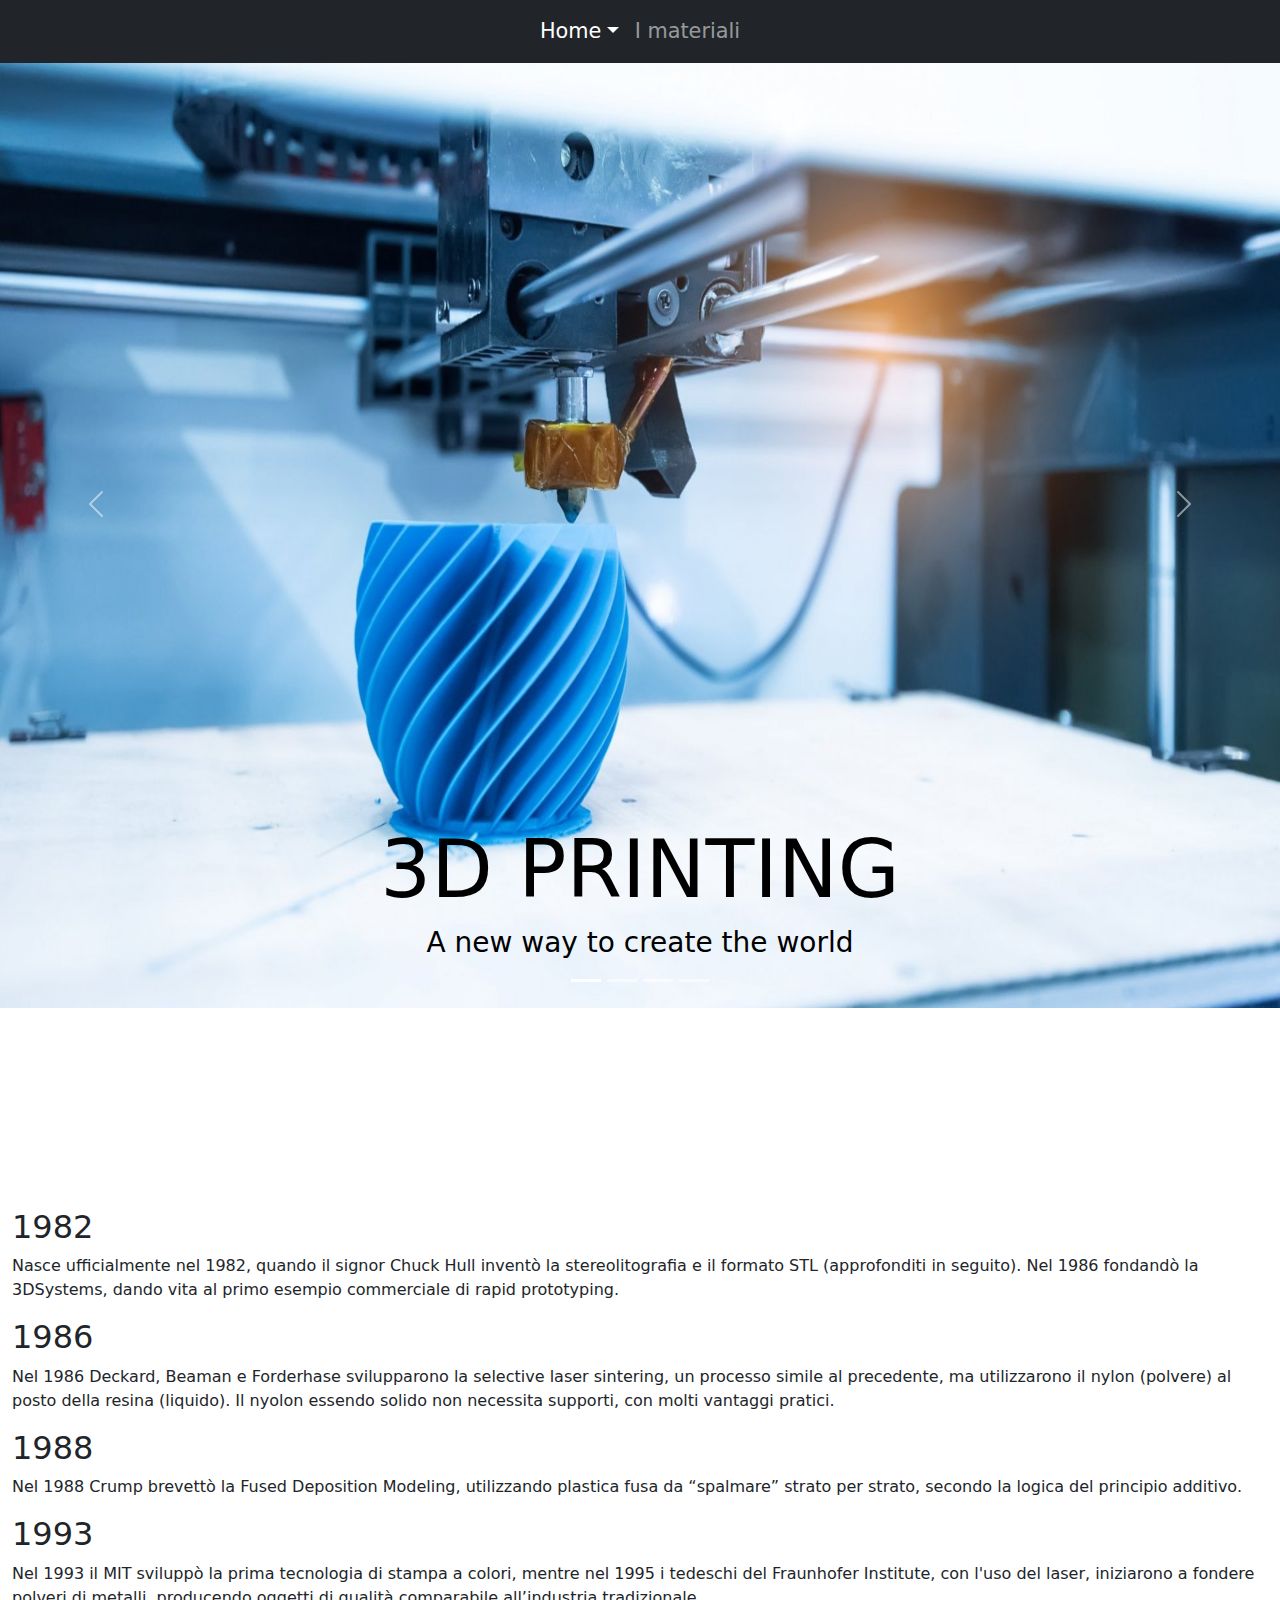
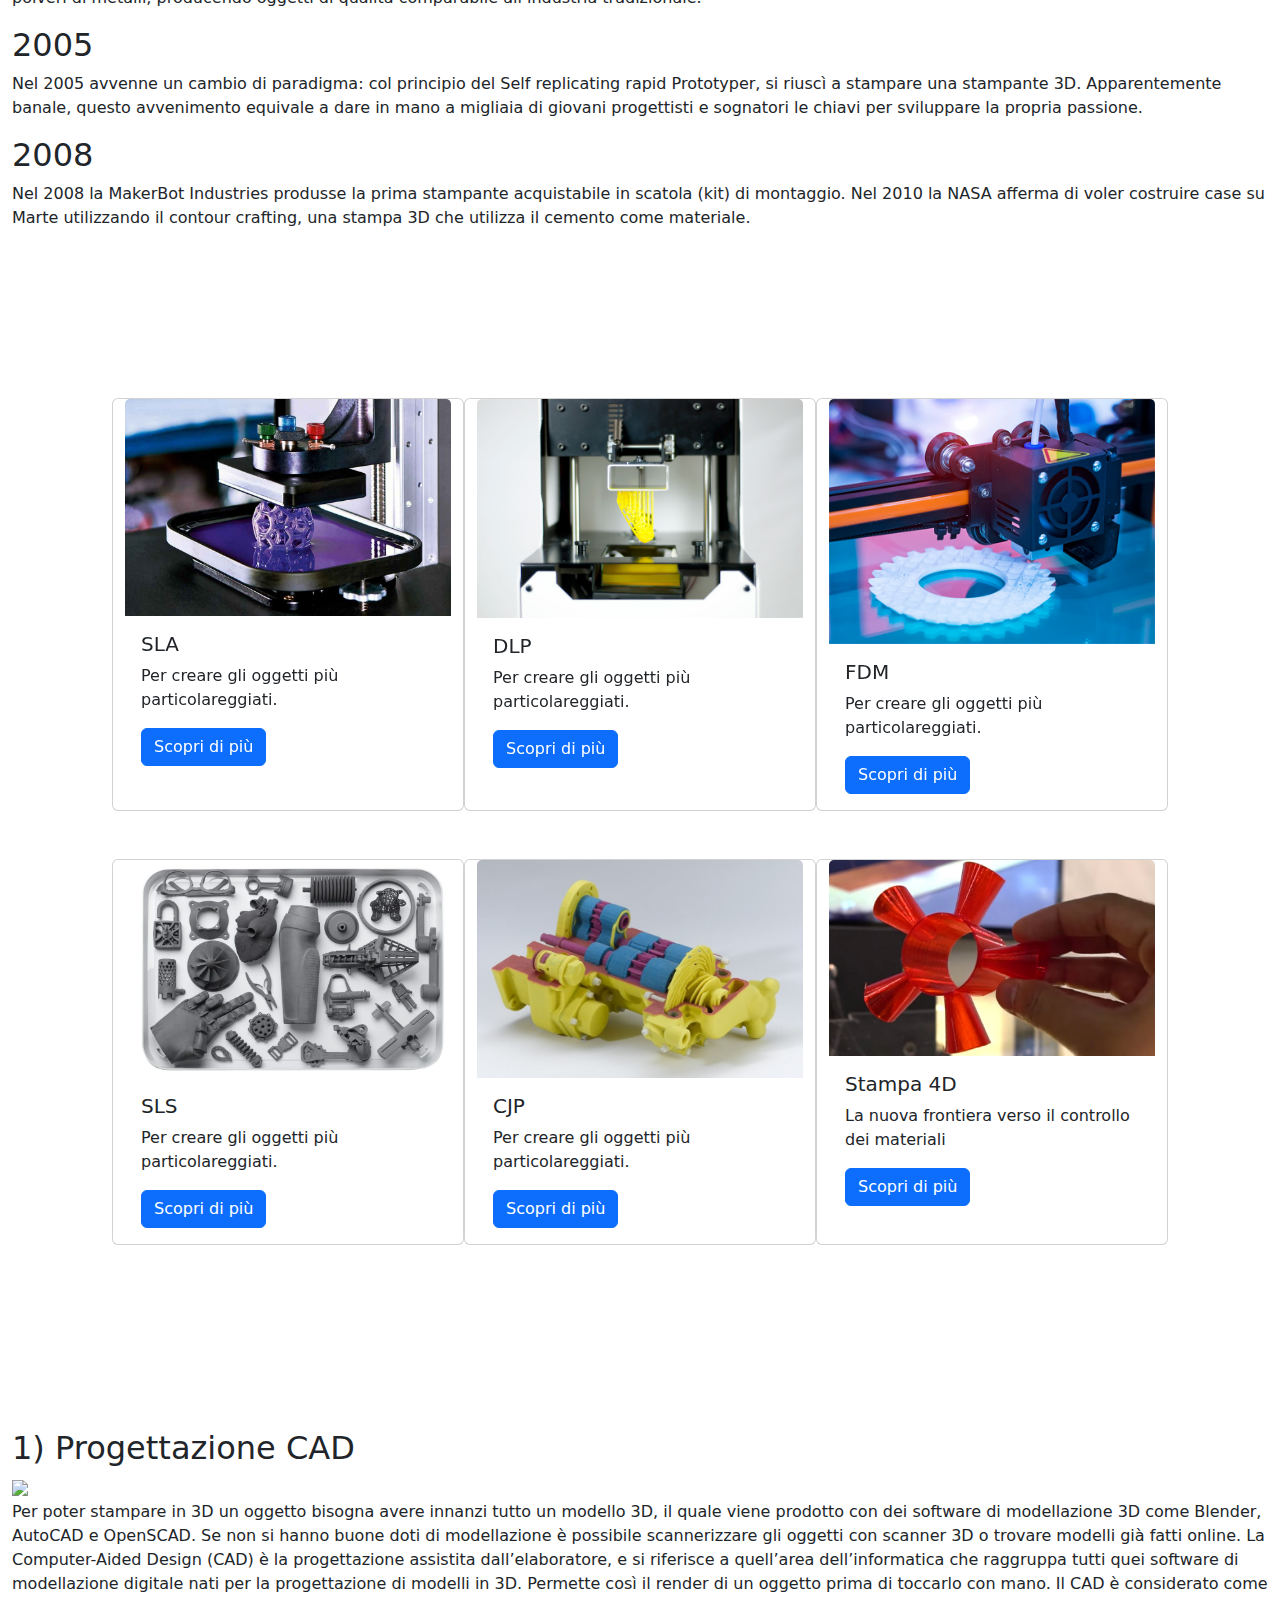
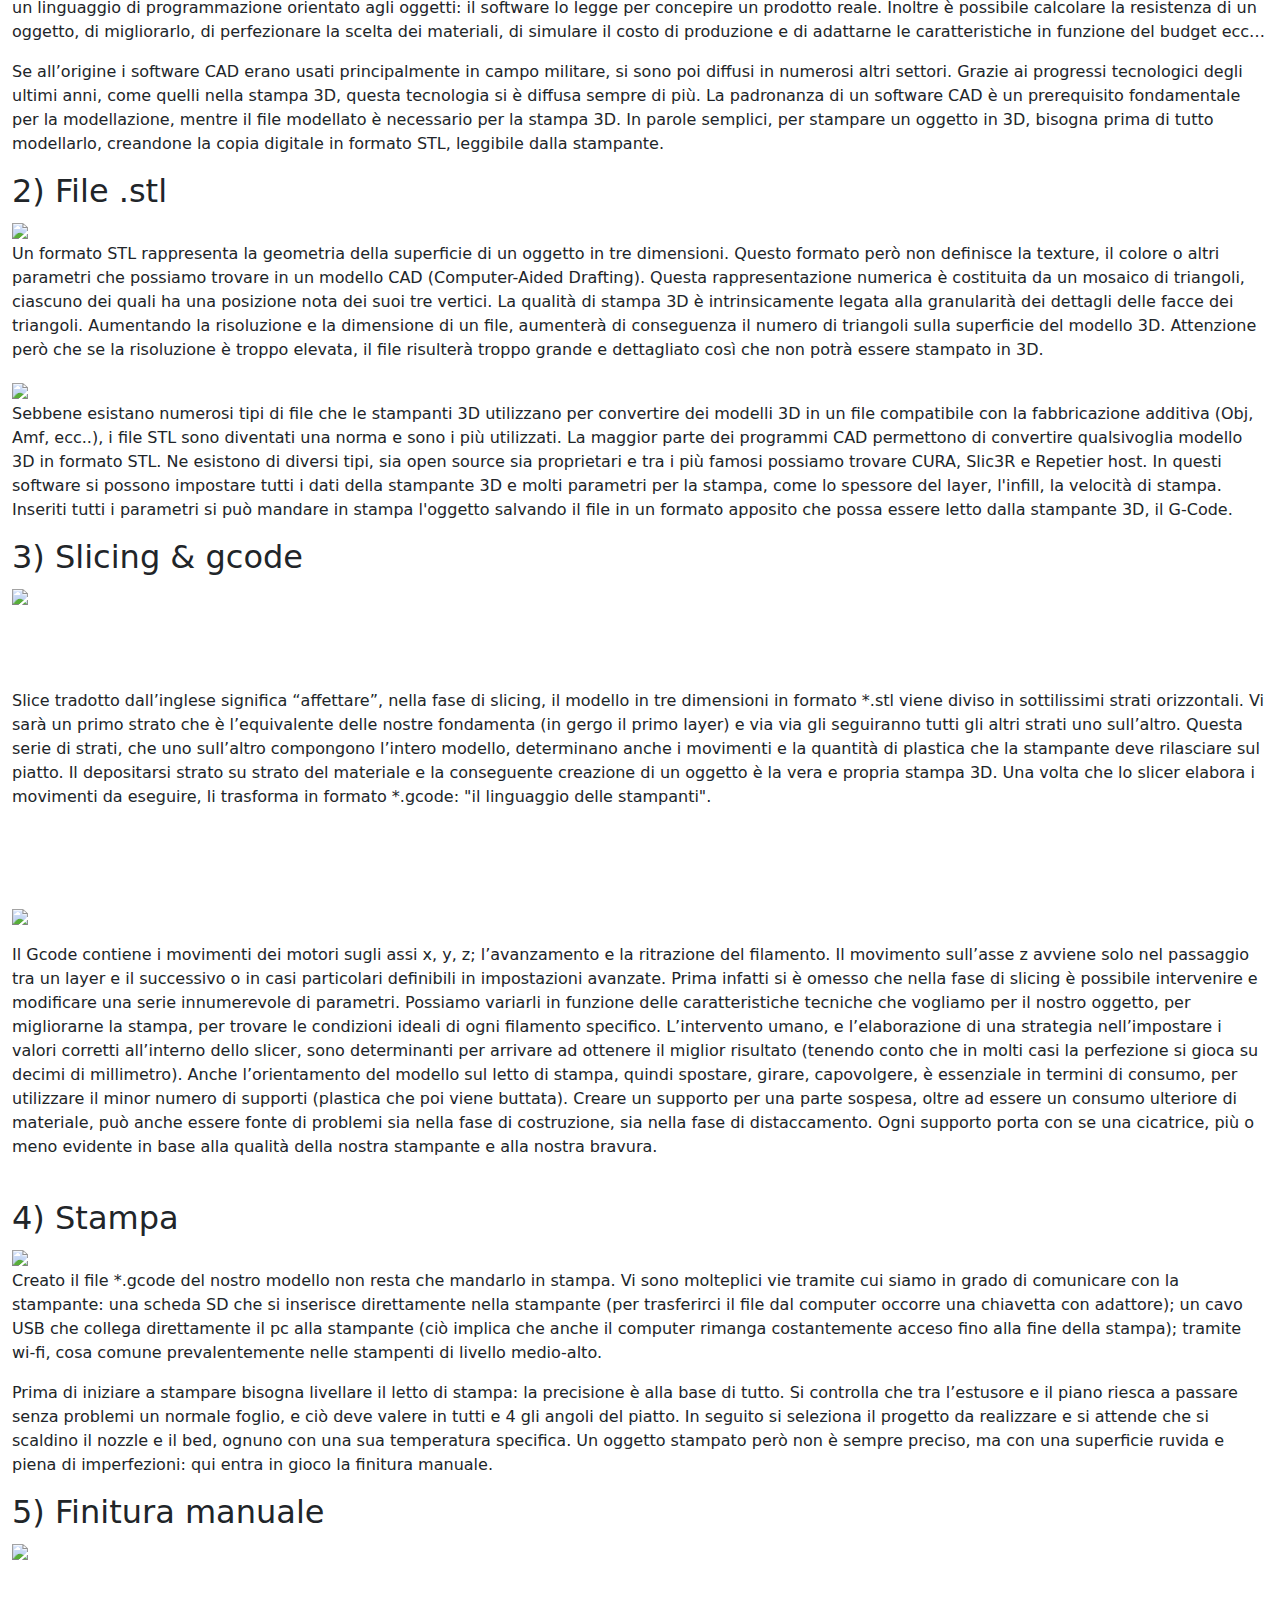
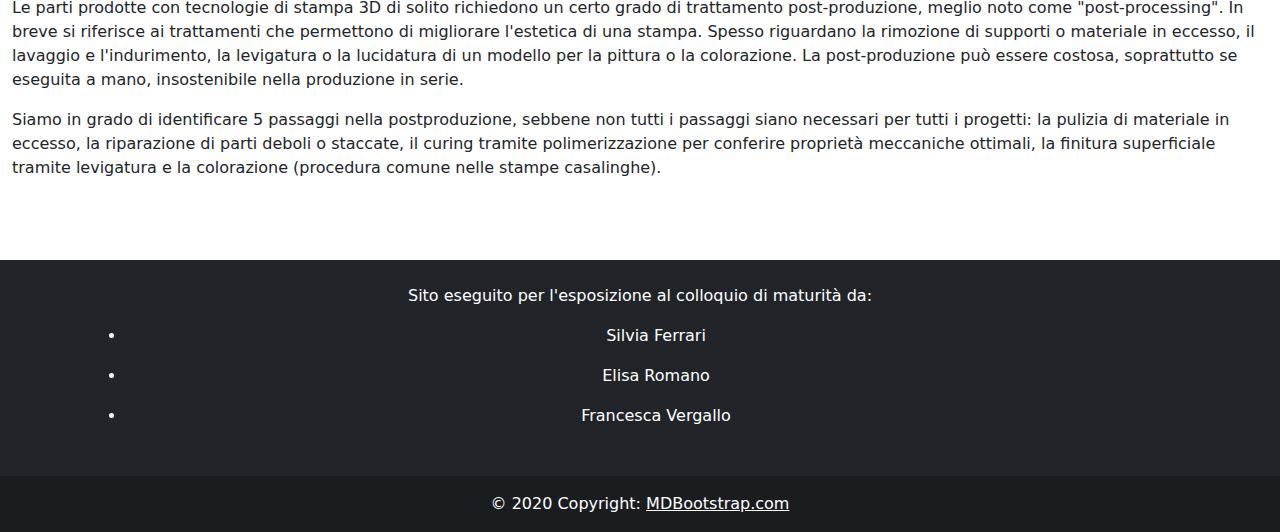
==== index.html @ cfc5f8f6 "update index.html" ====
<!DOCTYPE html>
<html>
<head>
  <title>3D printing</title>
  <meta charset="utf-8">
  <meta name="viewport" content="width=device-width, initial-scale=1">
  <link rel="stylesheet" href="style.css">
  <link href="https://cdn.jsdelivr.net/npm/bootstrap@5.1.3/dist/css/bootstrap.min.css" rel="stylesheet">
  <script src="https://cdn.jsdelivr.net/npm/bootstrap@5.1.3/dist/js/bootstrap.bundle.min.js"></script>
	<script src="https://cdn.jsdelivr.net/npm/jquery@3.6.0/dist/jquery.slim.min.js"></script>
  <!--<script src="https://cdn.jsdelivr.net/npm/popper.js@1.16.1/dist/umd/popper.min.js"></script> -->
  <script src="https://cdn.jsdelivr.net/npm/bootstrap@4.6.1/dist/js/bootstrap.bundle.min.js"></script>
	<script type="text/javascript" src="myscript.js"></script>
  <!-- AOS library -->
  <link href="https://unpkg.com/aos@2.3.1/dist/aos.css" rel="stylesheet">
</head>
<body>
<nav class="navbar navbar-expand-sm bg-dark navbar-dark fixed-top">
  <div class="container-fluid justify-content-center" style="font-size:1.3rem;">
    <ul class="navbar-nav">
      <!--<li class="nav-item">
        <a class="nav-link active" href="#0">Home</a>
      </li>
      <li class="nav-item">
        <a class="nav-link" href="#1">Story</a>
      </li>
      <li class="nav-item">
        <a class="nav-link" href="#2">Techonoligies</a>
      </li>
      <li class="nav-item">
        <a class="nav-link" href="#3">FDM process</a>
      </li>-->

			<!-- Dropdown -->
	    <li class="nav-item dropdown">
	      <a class="nav-link active dropdown-toggle" href="#0" id="navbardrop" data-toggle="dropdown">Home</a>
	      <div class="dropdown-menu">
					<a class="dropdown-item" href="#0">Top page</a>
	        <a class="dropdown-item" href="#1">La storia</a>
	        <a class="dropdown-item" href="#2">Le tecnologie</a>
	        <a class="dropdown-item" href="#3">Come si stampa?</a>
	      </div>
	    </li>
			<li class="nav-item">
        <a class="nav-link" href="materials.html">I materiali</a>
      </li>
    </ul>
  </div>
</nav>

<!-- Carousel -->
<a name="0"></a>
<div id="demo" class="carousel slide" data-bs-ride="carousel">

  <!-- Indicators -->
  <div class="carousel-indicators">
    <button type="button" data-bs-target="#demo" data-bs-slide-to="0" class="active"></button>
    <button type="button" data-bs-target="#demo" data-bs-slide-to="1"></button>
    <button type="button" data-bs-target="#demo" data-bs-slide-to="2"></button>
    <button type="button" data-bs-target="#demo" data-bs-slide-to="3"></button>
  </div>
  
  <!-- Slides -->
  <div class="carousel-inner" style="height: 63rem">
    <div class="carousel-item active">
      <img src="img/wallpaper.jpg" alt="3D printer" class="d-block img-fluid" style="width:100%; height:63rem">
      <div class="carousel-caption">
        <h1 class=text-uppercase style="font-size: 5rem; color:black">3D printing</h1>
        <h3 style="color:black">A new way to create the world</h3>
      </div>
    </div>
    <div class="carousel-item">
      <img src="img/sla-wallpaper.jpg" alt="SLA printer" class="d-block img-fluid" style="width:100%; height:63rem">
      <div class="carousel-caption">
        <h1 class=text-uppercase style="font-size: 5rem">New technologies</h1>
        <h3>For any shape, for any material</h3>
      </div>
    </div>
    <div class="carousel-item">
      <img src="img/3d-house-wallaper.jpg" alt="3d printed house" class="d-block img-fluid" style="width:100%; height:63rem">
      <div class="carousel-caption">
        <h1 class=text-uppercase style="font-size: 5rem">Buildings</h1>
        <h3>The new horizon of architecture</h3>
      </div>
    </div>
    <div class="carousel-item">
      <img src="img/3d-heart.jpg" alt="3d printed heart" class="d-block img-fluid" style="width:100%; height:63rem">
      <div class="carousel-caption">
        <h1 class=text-uppercase style="font-size: 5rem">Surgery</h1>
        <h3>Recreating the human body</h3>
      </div>
    </div>
  </div>
  
  <!-- Left and right controls -->
  <button class="carousel-control-prev" type="button" data-bs-target="#demo" data-bs-slide="prev">
    <span class="carousel-control-prev-icon"></span>
  </button>
  <button class="carousel-control-next" type="button" data-bs-target="#demo" data-bs-slide="next">
    <span class="carousel-control-next-icon"></span>
  </button>
  </div>

  <div class="container-fluid">

<!-- Timeline -->
<a name="1"></a>
  <div style="padding-top: 3rem; padding-bottom: 3rem; padding-left: 28rem; padding-right: 28rem;">
    <div data-aos="fade-up" data-aos-anchor-placement="center-bottom">
      <h1 class="h1style">Uno sguardo alla storia</h1>
    </div>
  </div>
  <div class="timeline time-body">
    <div class="time-container left">
      <div class="time-content">
        <h2>1982</h2>
        <p>Nasce ufficialmente nel 1982, quando il signor Chuck Hull inventò la stereolitografia e il formato STL (approfonditi in seguito). Nel 1986 fondandò la 3DSystems, dando vita al primo esempio commerciale di rapid prototyping.</p>
      </div>
    </div>
    <div class="time-container right">
      <div class="time-content">
        <h2>1986</h2>
        <p>Nel 1986 Deckard, Beaman e Forderhase svilupparono la selective laser sintering, un processo simile al precedente, ma utilizzarono il nylon (polvere) al posto della resina (liquido). Il nyolon essendo solido non necessita supporti, con molti vantaggi pratici.</p>
      </div>
    </div>
    <div class="time-container left">
      <div class="time-content">
        <h2>1988</h2>
        <p>Nel 1988 Crump brevettò la Fused Deposition Modeling, utilizzando plastica fusa da “spalmare” strato per strato, secondo la logica del principio additivo.</p>
      </div>
    </div>
    <div class="time-container right">
      <div class="time-content">
        <h2>1993</h2>
        <p>Nel 1993 il MIT sviluppò la prima tecnologia di stampa a colori, mentre nel 1995 i tedeschi del Fraunhofer Institute, con l'uso del laser, iniziarono a fondere polveri di metalli, producendo oggetti di qualità comparabile all’industria tradizionale.</p>
      </div>
    </div>
    <div class="time-container left">
      <div class="time-content">
        <h2>2005</h2>
        <p>Nel 2005 avvenne un cambio di paradigma: col principio del Self replicating rapid Prototyper, si riuscì a stampare una stampante 3D. Apparentemente banale, questo avvenimento equivale a dare in mano a migliaia di giovani progettisti e sognatori le chiavi per sviluppare la propria passione.</p>
      </div>
    </div>
    <div class="time-container right">
      <div class="time-content">
        <h2>2008</h2>
        <p>Nel 2008 la MakerBot Industries produsse la prima stampante acquistabile in scatola (kit) di montaggio. Nel 2010 la NASA afferma di voler costruire case su Marte utilizzando il contour crafting, una stampa 3D che utilizza il cemento come materiale.</p>
      </div>
    </div>
  </div>

<!-- Cards --> 
<a name="2"></a>  
  <div style="padding-top: 3rem; padding-bottom: 3rem; padding-left: 28rem; padding-right: 28rem;">
    <div data-aos="fade-up" data-aos-anchor-placement="center-bottom">
      <h1 class="h1style">Le tecnologie</h1>
    </div>
  </div>
		
  <div class="justify-content-center row">
  <div class="card" style="width:22rem;">
    <img src="img/SLA-3D-Printing.jpg" class="card-img-top" alt="SLA 3d printer">
    <div class="card-body">
      <h5 class="card-title">SLA</h5>
      <p class="card-text">Per creare gli oggetti più particolareggiati.</p>
      <button class="btn btn-primary myBtn_multi">Scopri di più</button>
				<!-- Modal -->
				<div class="modal modal_multi">
				  <!-- Modal content -->
				  <div class="modal-content">
				    <span class="close close_multi">&times;</span>
						<h1>Stereolitografia</h1>
				    <p>Scrivere qualcosa di decente + immagini carine</p>
				  </div>
				</div>
			
    </div>
  </div>
  <div class="card" style="width:22rem;">
    <img src="img/dlp-3D-printer.jpg" class="card-img-top" alt="SLA 3d printer">
    <div class="card-body">
      <h5 class="card-title">DLP</h5>
      <p class="card-text">Per creare gli oggetti più particolareggiati.</p>
      <button class="btn btn-primary myBtn_multi">Scopri di più</button>
				<!-- Modal -->
				<div class="modal modal_multi">
				  <!-- Modal content -->
				  <div class="modal-content">
				    <span class="close close_multi">&times;</span>
						<h1>Digital Light Processing</h1>
				    <p>Scrivere qualcosa di decente + immagini carine</p>
				  </div>
				</div>
				
    </div>
  </div>
  <div class="card" style="width:22rem;">
    <img src="img/fdm-3d-printing.jpg" class="card-img-top" alt="SLA 3d printer">
    <div class="card-body">
      <h5 class="card-title">FDM</h5>
      <p class="card-text">Per creare gli oggetti più particolareggiati.</p>
      <button class="btn btn-primary myBtn_multi">Scopri di più</button>
				<!-- Modal -->
				<div class="modal modal_multi">
				  <!-- Modal content -->
				  <div class="modal-content">
				    <span class="close close_multi">&times;</span>
						<h1>Fused deposition modeling</h1>
				    <p>Scrivere qualcosa di decente + immagini carine</p>
				  </div>
				</div>
				
    </div>
  </div>
  </div>

  <div class="justify-content-center row" style="padding-top:3rem;">
    <div class="card" style="width:22rem;">
      <img src="img/SLS-prints-from-Sinterit.jpg" class="card-img-top" alt="SLS 3d printer">
      <div class="card-body">
        <h5 class="card-title">SLS</h5>
        <p class="card-text">Per creare gli oggetti più particolareggiati.</p>
        <button class="btn btn-primary myBtn_multi">Scopri di più</button>
				<!-- Modal -->
				<div class="modal modal_multi">
				  <!-- Modal content -->
				  <div class="modal-content">
				    <span class="close close_multi">&times;</span>
						<h1>Selective Laser Sintering</h1>
				    <p>Scrivere qualcosa di decente + immagini carine</p>
				  </div>
				</div>
				
      </div>
    </div>
    <div class="card" style="width:22rem;">
      <img src="img/3Dprinter_cjp.jpg" class="card-img-top" alt="cjp 3d printer">
      <div class="card-body">
        <h5 class="card-title">CJP</h5>
        <p class="card-text">Per creare gli oggetti più particolareggiati.</p>
        <button class="btn btn-primary myBtn_multi">Scopri di più</button>
				<!-- Modal -->
				<div class="modal modal_multi">
				  <!-- Modal content -->
				  <div class="modal-content">
				    <span class="close close_multi">&times;</span>
						<h1>ColorJet Printing</h1>
				    <p>Scrivere qualcosa di decente + immagini carine</p>
				  </div>
				</div>
				
      </div>
    </div>
    <div class="card" style="width:22rem;">
      <img src="img/5d-printing.jpg" class="card-img-top" alt="5D printer">
      <div class="card-body">
        <h5 class="card-title">Stampa 4D</h5>
        <p class="card-text">La nuova frontiera verso il controllo dei materiali</p>
        <!-- Open Modal -->
				<button class="btn btn-primary myBtn_multi">Scopri di più</button>
				<!-- Modal -->
				<div class="modal modal_multi">
				  <!-- Modal content -->
				  <div class="modal-content">
				    <span class="close close_multi">&times;</span>
						<h1>Stampa 4D</h1>
				    <p>Scrivere qualcosa di decente + immagini carine</p>
				  </div>
				</div>
				
      </div>
    </div>
  </div>

<!-- FDM process --> 
<a name="3"></a>  
  <div style="padding-top: 3rem; padding-bottom: 2rem; padding-left: 28rem; padding-right: 28rem;">
    <div data-aos="fade-up" data-aos-anchor-placement="center-bottom">
      <h1 class="h1style">Come si stampa in 3D?</h1>
    </div>
  </div>

<div class="container_list">
	<h2>1) Progettazione CAD</h2>
  <img class="image_list" src="img/cad.png" style="width: 40rem;"/>
  <div class="text_list">
    <p>Per poter stampare in 3D un oggetto bisogna avere innanzi tutto un modello 3D, il quale viene prodotto con dei software di modellazione 3D come Blender, AutoCAD e OpenSCAD. Se non si hanno buone doti di modellazione è possibile scannerizzare gli oggetti con scanner 3D o trovare modelli già fatti online. La Computer-Aided Design (CAD) è la progettazione assistita dall’elaboratore, e si riferisce a quell’area dell’informatica che raggruppa tutti quei software di modellazione digitale nati per la progettazione di modelli in 3D. Permette così il render di un oggetto prima di toccarlo con mano. Il CAD è considerato come un linguaggio di programmazione orientato agli oggetti: il software lo legge per concepire un prodotto reale. Inoltre è possibile calcolare la resistenza di un oggetto, di migliorarlo, di perfezionare la scelta dei materiali, di simulare il costo di produzione e di adattarne le caratteristiche in funzione del budget ecc…</p>
    <p>Se all’origine i software CAD erano usati principalmente in campo militare,  si sono poi diffusi in numerosi altri settori. Grazie ai progressi tecnologici degli ultimi anni, come quelli nella stampa 3D, questa tecnologia si è diffusa sempre di più. La padronanza di un software CAD è un prerequisito fondamentale per la modellazione, mentre il file modellato è necessario per la stampa 3D. In parole semplici, per stampare un oggetto in 3D, bisogna prima di tutto modellarlo, creandone la copia digitale in formato STL, leggibile dalla stampante.</p>
  </div>
</div>
	
<div class="container_list">
	<h2>2) File .stl</h2>
  <img class="image_list" src="img/stl-rabbit.jpg" style="width: 20rem;"/>
  <div class="text_list">
    <p>Un formato STL rappresenta la geometria della superficie di un oggetto in tre dimensioni. Questo formato però non definisce la texture, il colore o altri parametri che possiamo trovare in un modello CAD (Computer-Aided Drafting). Questa rappresentazione numerica è costituita da un mosaico di triangoli, ciascuno dei quali ha una posizione nota dei suoi tre vertici. La qualità di stampa 3D è intrinsicamente legata alla granularità dei dettagli delle facce dei triangoli. Aumentando la risoluzione e la dimensione di un file, aumenterà di conseguenza il numero di triangoli sulla superficie del modello 3D. Attenzione però che se la risoluzione è troppo elevata, il file risulterà troppo grande e dettagliato così che non potrà essere stampato in 3D.</p>
	</div>	
</div>	
<div class="container_list">		
	<img class="image_list" src="img/stl.png" style="width: 20rem;"/>
	<div class="text_list">
    <p>Sebbene esistano numerosi tipi di file che le stampanti 3D utilizzano per convertire dei modelli 3D in un file compatibile con la fabbricazione additiva (Obj, Amf, ecc..), i file STL sono diventati una norma e sono i più utilizzati. La maggior parte dei programmi CAD permettono di convertire qualsivoglia modello 3D in formato STL. Ne esistono di diversi tipi, sia open source sia proprietari e tra i più famosi possiamo trovare CURA, Slic3R e Repetier host. In questi software si possono impostare tutti i dati della stampante 3D e molti parametri per la stampa, come lo spessore del layer, l'infill, la velocità di stampa. Inseriti tutti i parametri si può mandare in stampa l'oggetto salvando il file in un formato apposito che possa essere letto dalla stampante 3D, il G-Code.</p>
  </div>
</div>
		
<div class="container_list">
	<h2>3) Slicing & gcode</h2>
  <img class="image_list" src="img/boat-stl.png" style="width:35rem;"/>
  <div class="text_list">
    <p style="padding-top:5rem;">Slice tradotto dall’inglese significa “affettare”, nella fase di slicing, il modello in tre dimensioni in formato *.stl viene diviso in sottilissimi strati orizzontali. Vi sarà un primo strato che è l’equivalente delle nostre fondamenta (in gergo il primo layer) e via via gli seguiranno tutti gli altri strati uno sull’altro. Questa serie di strati, che uno sull’altro compongono l’intero modello, determinano anche i movimenti e la quantità di plastica che la stampante deve rilasciare sul piatto. Il depositarsi strato su strato del materiale e la conseguente creazione di un oggetto è la vera e propria stampa 3D. Una volta che lo slicer elabora i movimenti da eseguire, li trasforma in formato *.gcode: "il linguaggio delle stampanti".</p>
  </div>
</div>	
<div class="container_list" style="padding-top:5rem;">		
	<img class="image_list" src="img/gcode.png" style="width:25rem;"/>
	<div class="text_list">
    <p style="padding-top:0.9rem;">Il Gcode contiene i movimenti dei motori sugli assi x, y, z; l’avanzamento e la ritrazione del filamento. Il movimento sull’asse z avviene solo nel passaggio tra un layer e il successivo o in casi particolari definibili in impostazioni avanzate. Prima infatti si è omesso che nella fase di slicing è possibile intervenire e modificare  una serie innumerevole di parametri. Possiamo variarli in funzione delle caratteristiche tecniche che vogliamo per il nostro oggetto, per migliorarne la stampa, per trovare le condizioni ideali di ogni filamento specifico. L’intervento umano, e l’elaborazione di una strategia nell’impostare i valori corretti all’interno dello slicer, sono determinanti per arrivare ad ottenere il miglior risultato (tenendo conto che in molti casi la perfezione si gioca su decimi di millimetro). Anche l’orientamento del modello sul letto di stampa, quindi spostare, girare, capovolgere, è essenziale in termini di consumo, per utilizzare il minor numero di supporti (plastica che poi viene buttata). Creare un supporto per una parte sospesa, oltre ad essere un consumo ulteriore di materiale, può anche essere fonte di problemi sia nella fase di costruzione, sia nella fase di distaccamento. Ogni supporto porta con se una cicatrice, più o meno evidente in base alla qualità della nostra stampante e alla nostra bravura.</p>
  </div>
</div>		
	
<div class="container_list" style="padding-top:1.5rem;">
	<h2>4) Stampa</h2>
  <img class="image_list" src="img/3d-printed-object.jpg" style="width: 40rem;"/>
  <div class="text_list">
    <p>Creato il file *.gcode del nostro modello non resta che mandarlo in stampa. Vi sono molteplici vie tramite cui siamo in grado di comunicare con la stampante: una scheda SD che si inserisce direttamente nella stampante (per trasferirci il file dal computer occorre una chiavetta con adattore); un cavo USB che collega direttamente il pc alla stampante (ciò implica che anche il computer rimanga costantemente acceso fino alla fine della stampa); tramite wi-fi, cosa comune prevalentemente nelle stampenti di livello medio-alto.</p>
		<p>Prima di iniziare a stampare bisogna livellare il letto di stampa: la precisione è alla base di tutto. Si controlla che tra l’estusore e il piano riesca a passare senza problemi un normale foglio, e ciò deve valere in tutti e 4 gli angoli del piatto. In seguito si seleziona il progetto da realizzare e si attende che si scaldino il nozzle e il bed, ognuno con una sua temperatura specifica. Un oggetto stampato però non è sempre preciso, ma con una superficie ruvida e piena di imperfezioni: qui entra in gioco la finitura manuale. 
</p>
  </div>
</div>
		
<div  style="padding-bottom:4rem;" class="container_list">
	<h2>5) Finitura manuale</h2>
  <img class="image_list" src="img/post-processing.jpg" style="width: 40rem;"/>
  <div class="text_list">
    <p style="padding-top:2rem;">Le parti prodotte con tecnologie di stampa 3D di solito richiedono un certo grado di trattamento post-produzione, meglio noto come "post-processing". In breve si riferisce ai trattamenti che permettono di migliorare l'estetica di una stampa. Spesso riguardano la rimozione di supporti o materiale in eccesso, il lavaggio e l'indurimento, la levigatura o la lucidatura di un modello per la pittura o la colorazione.
La post-produzione può essere costosa, soprattutto se eseguita a mano, insostenibile nella produzione in serie.</p>
		<p>Siamo in grado di identificare 5 passaggi nella postproduzione, sebbene non tutti i passaggi siano necessari per tutti i progetti: la pulizia di materiale in eccesso, la riparazione di parti deboli o staccate, il curing tramite polimerizzazione per conferire proprietà meccaniche ottimali, la finitura superficiale tramite levigatura e la colorazione (procedura comune nelle stampe casalinghe).</p>
  </div>
</div>
	</div>

<!-- Footer -->
<footer class="bg-dark text-center text-white">
  <!-- Grid container -->
  <div class="container p-4">

    <!-- Section: Text -->
    <section class="mb-4">
      <p>
        Sito eseguito per l'esposizione al colloquio di maturità da:
      </p>
			<ul class="no-bullets">
        <li>
        	<p>Silvia Ferrari</p>
        </li>
        <li>
          <p>Elisa Romano</p>
        </li>
        <li>
          <p>Francesca Vergallo</p>
        </li>
      </ul>
    </section>

    <!-- Section: Links -->
    <section class="">
      <div class="row">
        <!-- 
				<div class="col-lg-3 col-md-6 mb-4 mb-md-0">
          <h5 class="text-uppercase">Links</h5>

          <ul class="list-unstyled mb-0">
            <li>
              <a href="#!" class="text-white">Link 1</a>
            </li>
            <li>
              <a href="#!" class="text-white">Link 2</a>
            </li>
            <li>
              <a href="#!" class="text-white">Link 3</a>
            </li>
            <li>
              <a href="#!" class="text-white">Link 4</a>
            </li>
          </ul>
        </div> 
				-->
      </div>
    </section>
  </div>

  <!-- Copyright -->
  <div class="text-center p-3" style="background-color: rgba(0, 0, 0, 0.2);">
    © 2020 Copyright:
    <a class="text-white" href="https://mdbootstrap.com/">MDBootstrap.com</a>
  </div>
</footer>

<!-- Library initialization NON SPOSTARLO DAL FONDO DEL FILE VI PREGO--> 
<script src="https://unpkg.com/aos@next/dist/aos.js"></script>
<script>
  AOS.init();
</script>
</body>
</html>
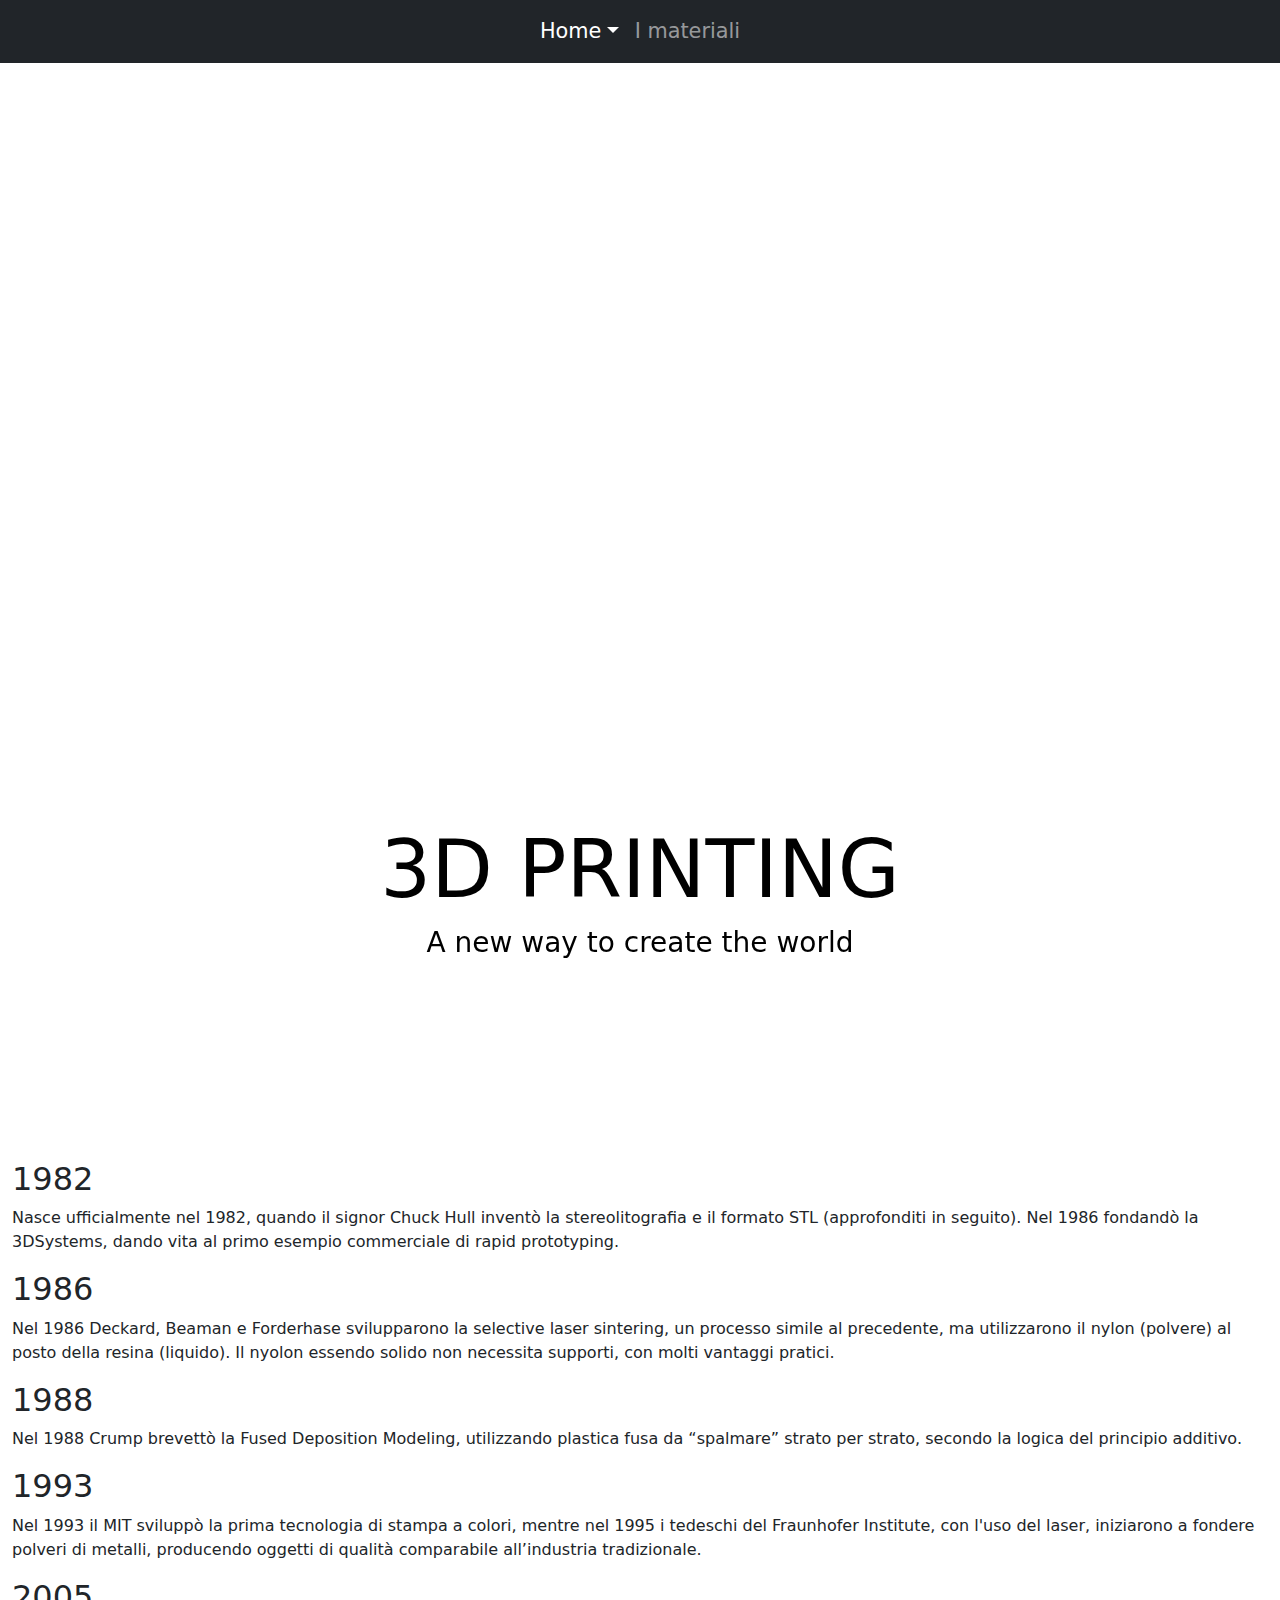
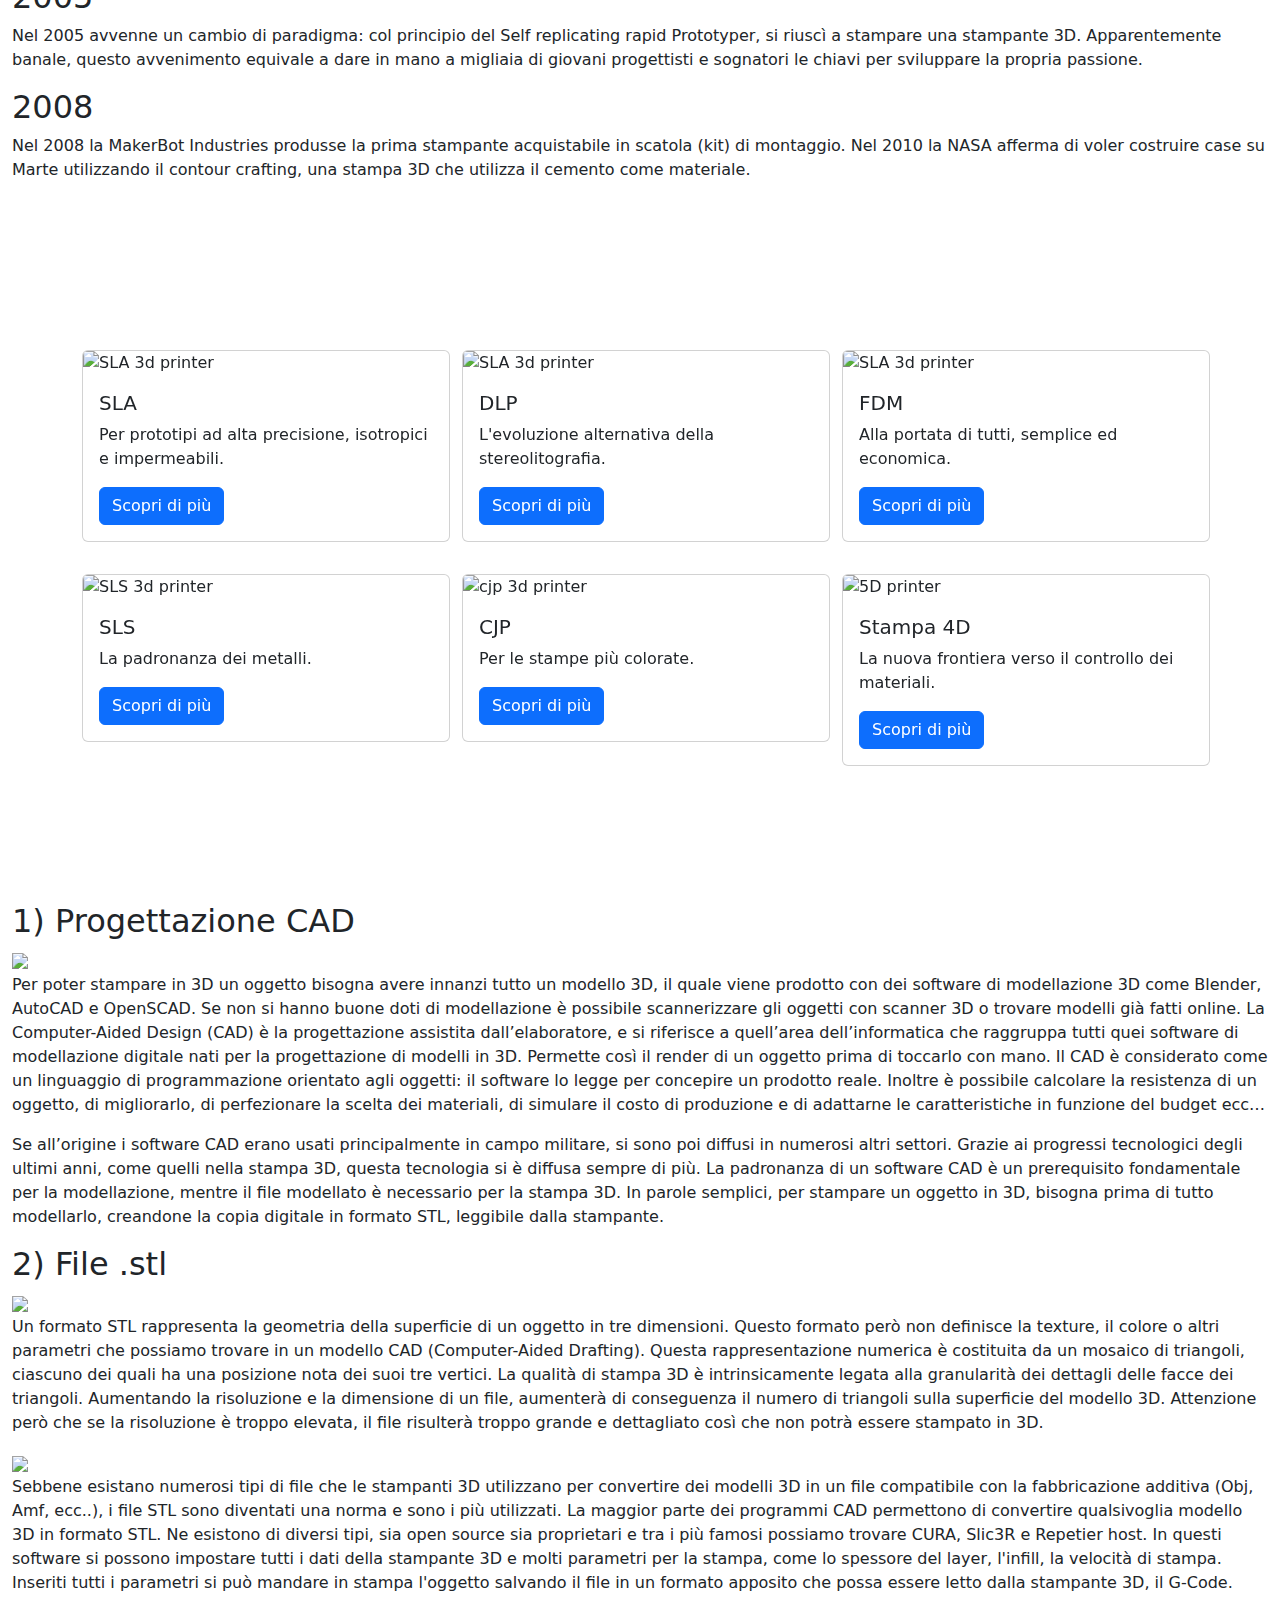
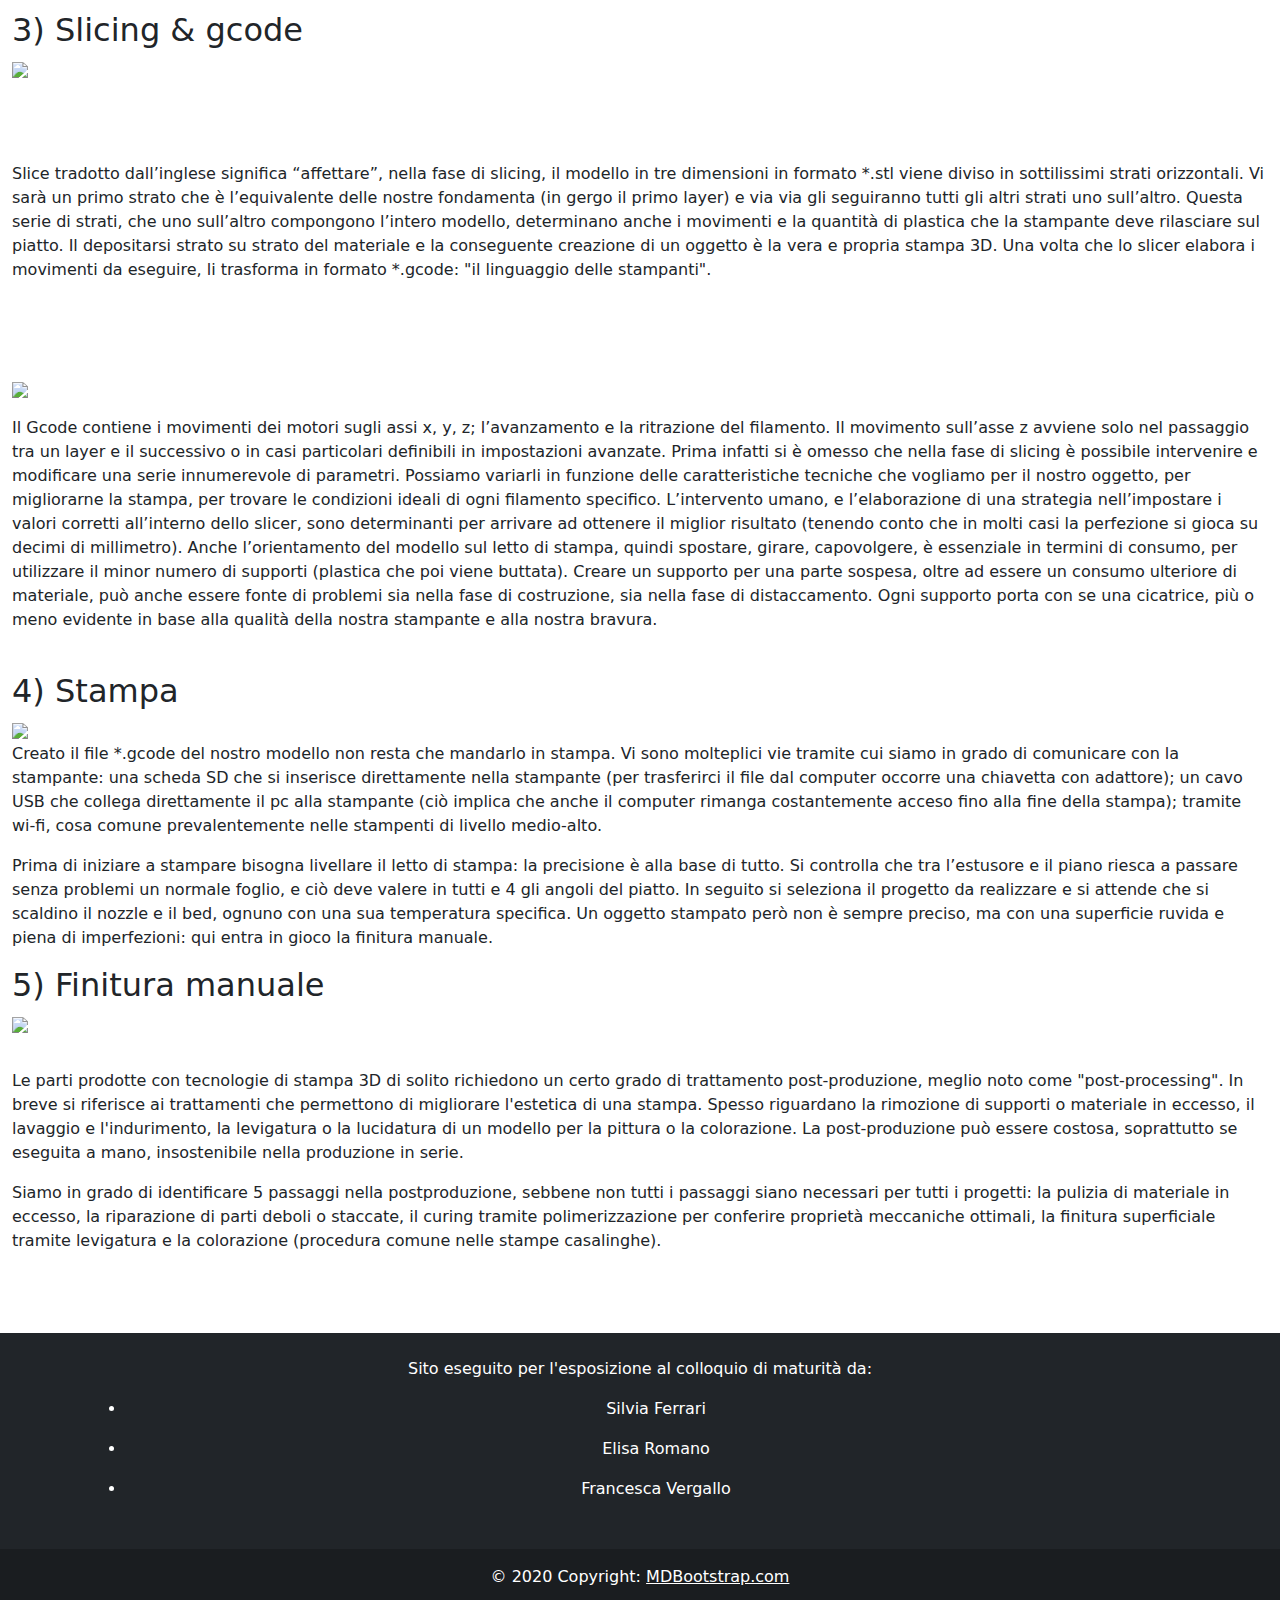
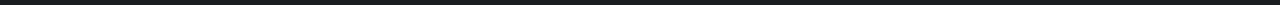
==== commit eb93e1ca: "Update index.html" ====
--- a/index.html
+++ b/index.html
@@ -9,13 +9,11 @@
   <script src="https://cdn.jsdelivr.net/npm/bootstrap@5.1.3/dist/js/bootstrap.bundle.min.js"></script>
 	<script src="https://cdn.jsdelivr.net/npm/jquery@3.6.0/dist/jquery.slim.min.js"></script>
   <!--<script src="https://cdn.jsdelivr.net/npm/popper.js@1.16.1/dist/umd/popper.min.js"></script> -->
-  <script src="https://cdn.jsdelivr.net/npm/bootstrap@4.6.1/dist/js/bootstrap.bundle.min.js"></script>
-	<script type="text/javascript" src="myscript.js"></script>
   <!-- AOS library -->
   <link href="https://unpkg.com/aos@2.3.1/dist/aos.css" rel="stylesheet">
 </head>
 <body>
-<nav class="navbar navbar-expand-sm bg-dark navbar-dark fixed-top">
+<nav class="navbar navbar-expand bg-dark navbar-dark fixed-top">
   <div class="container-fluid justify-content-center" style="font-size:1.3rem;">
     <ul class="navbar-nav">
       <!--<li class="nav-item">
@@ -31,17 +29,17 @@
         <a class="nav-link" href="#3">FDM process</a>
       </li>-->
 
-			<!-- Dropdown -->
-	    <li class="nav-item dropdown">
-	      <a class="nav-link active dropdown-toggle" href="#0" id="navbardrop" data-toggle="dropdown">Home</a>
-	      <div class="dropdown-menu">
-					<a class="dropdown-item" href="#0">Top page</a>
-	        <a class="dropdown-item" href="#1">La storia</a>
-	        <a class="dropdown-item" href="#2">Le tecnologie</a>
-	        <a class="dropdown-item" href="#3">Come si stampa?</a>
-	      </div>
-	    </li>
-			<li class="nav-item">
+      <!-- Dropdown -->
+      <li class="nav-item dropdown">
+        <a class="nav-link active dropdown-toggle" href="#" id="navbardrop" data-bs-toggle="dropdown">Home</a>
+        <div class="dropdown-menu">
+          <a class="dropdown-item" href="#0">Top page</a>
+          <a class="dropdown-item" href="#1">La storia</a>
+          <a class="dropdown-item" href="#2">Le tecnologie</a>
+          <a class="dropdown-item" href="#3">Come si stampa?</a>
+        </div>
+      </li>
+      <li class="nav-item">
         <a class="nav-link" href="materials.html">I materiali</a>
       </li>
     </ul>
@@ -105,7 +103,7 @@
 
 <!-- Timeline -->
 <a name="1"></a>
-  <div style="padding-top: 3rem; padding-bottom: 3rem; padding-left: 28rem; padding-right: 28rem;">
+  <div style="padding-top: 3rem; padding-bottom: 3rem">
     <div data-aos="fade-up" data-aos-anchor-placement="center-bottom">
       <h1 class="h1style">Uno sguardo alla storia</h1>
     </div>
@@ -151,130 +149,205 @@
 
 <!-- Cards --> 
 <a name="2"></a>  
-  <div style="padding-top: 3rem; padding-bottom: 3rem; padding-left: 28rem; padding-right: 28rem;">
+  <div style="padding-top: 3rem; padding-bottom: 3rem">
     <div data-aos="fade-up" data-aos-anchor-placement="center-bottom">
       <h1 class="h1style">Le tecnologie</h1>
     </div>
   </div>
 		
-  <div class="justify-content-center row">
-  <div class="card" style="width:22rem;">
-    <img src="img/SLA-3D-Printing.jpg" class="card-img-top" alt="SLA 3d printer">
-    <div class="card-body">
-      <h5 class="card-title">SLA</h5>
-      <p class="card-text">Per creare gli oggetti più particolareggiati.</p>
-      <button class="btn btn-primary myBtn_multi">Scopri di più</button>
-				<!-- Modal -->
-				<div class="modal modal_multi">
-				  <!-- Modal content -->
-				  <div class="modal-content">
-				    <span class="close close_multi">&times;</span>
-						<h1>Stereolitografia</h1>
-				    <p>Scrivere qualcosa di decente + immagini carine</p>
-				  </div>
-				</div>
-			
-    </div>
-  </div>
-  <div class="card" style="width:22rem;">
-    <img src="img/dlp-3D-printer.jpg" class="card-img-top" alt="SLA 3d printer">
-    <div class="card-body">
-      <h5 class="card-title">DLP</h5>
-      <p class="card-text">Per creare gli oggetti più particolareggiati.</p>
-      <button class="btn btn-primary myBtn_multi">Scopri di più</button>
-				<!-- Modal -->
-				<div class="modal modal_multi">
-				  <!-- Modal content -->
-				  <div class="modal-content">
-				    <span class="close close_multi">&times;</span>
-						<h1>Digital Light Processing</h1>
-				    <p>Scrivere qualcosa di decente + immagini carine</p>
-				  </div>
-				</div>
-				
-    </div>
-  </div>
-  <div class="card" style="width:22rem;">
-    <img src="img/fdm-3d-printing.jpg" class="card-img-top" alt="SLA 3d printer">
-    <div class="card-body">
-      <h5 class="card-title">FDM</h5>
-      <p class="card-text">Per creare gli oggetti più particolareggiati.</p>
-      <button class="btn btn-primary myBtn_multi">Scopri di più</button>
-				<!-- Modal -->
-				<div class="modal modal_multi">
-				  <!-- Modal content -->
-				  <div class="modal-content">
-				    <span class="close close_multi">&times;</span>
-						<h1>Fused deposition modeling</h1>
-				    <p>Scrivere qualcosa di decente + immagini carine</p>
-				  </div>
-				</div>
-				
-    </div>
-  </div>
-  </div>
-
-  <div class="justify-content-center row" style="padding-top:3rem;">
-    <div class="card" style="width:22rem;">
-      <img src="img/SLS-prints-from-Sinterit.jpg" class="card-img-top" alt="SLS 3d printer">
-      <div class="card-body">
-        <h5 class="card-title">SLS</h5>
-        <p class="card-text">Per creare gli oggetti più particolareggiati.</p>
-        <button class="btn btn-primary myBtn_multi">Scopri di più</button>
-				<!-- Modal -->
-				<div class="modal modal_multi">
-				  <!-- Modal content -->
-				  <div class="modal-content">
-				    <span class="close close_multi">&times;</span>
-						<h1>Selective Laser Sintering</h1>
-				    <p>Scrivere qualcosa di decente + immagini carine</p>
-				  </div>
-				</div>
-				
-      </div>
-    </div>
-    <div class="card" style="width:22rem;">
-      <img src="img/3Dprinter_cjp.jpg" class="card-img-top" alt="cjp 3d printer">
-      <div class="card-body">
-        <h5 class="card-title">CJP</h5>
-        <p class="card-text">Per creare gli oggetti più particolareggiati.</p>
-        <button class="btn btn-primary myBtn_multi">Scopri di più</button>
-				<!-- Modal -->
-				<div class="modal modal_multi">
-				  <!-- Modal content -->
-				  <div class="modal-content">
-				    <span class="close close_multi">&times;</span>
-						<h1>ColorJet Printing</h1>
-				    <p>Scrivere qualcosa di decente + immagini carine</p>
-				  </div>
-				</div>
-				
-      </div>
-    </div>
-    <div class="card" style="width:22rem;">
-      <img src="img/5d-printing.jpg" class="card-img-top" alt="5D printer">
-      <div class="card-body">
-        <h5 class="card-title">Stampa 4D</h5>
-        <p class="card-text">La nuova frontiera verso il controllo dei materiali</p>
-        <!-- Open Modal -->
-				<button class="btn btn-primary myBtn_multi">Scopri di più</button>
-				<!-- Modal -->
-				<div class="modal modal_multi">
-				  <!-- Modal content -->
-				  <div class="modal-content">
-				    <span class="close close_multi">&times;</span>
-						<h1>Stampa 4D</h1>
-				    <p>Scrivere qualcosa di decente + immagini carine</p>
-				  </div>
-				</div>
-				
-      </div>
-    </div>
-  </div>
-
+<div class="container">	
+  <div class="row">
+		<!-- SLA card -->
+		<div class="col-6 col-md-4">
+  		<div class="card" style="width:23rem;"> 
+				<img src="img/SLA-3D-Printing.jpg" class="card-img-top" alt="SLA 3d printer">
+    		<div class="card-body">
+		      <h5 class="card-title">SLA</h5>
+		      <p class="card-text">Per prototipi ad alta precisione, isotropici e impermeabili.</p>
+		
+		      <button type="button" class="btn btn-primary" data-bs-toggle="modal" data-bs-target="#modal-sla">
+		        Scopri di più
+		      </button>
+		      
+		      <!-- Modal -->
+		      <div class="modal fade" id="modal-sla" tabindex="-1" aria-hidden="true">
+		        <div class="modal-dialog modal-dialog-centered">
+		          <div class="modal-content">
+		            <div class="modal-header">
+		              <h5 class="modal-title">Stereolitografia</h5>
+		              <button type="button" class="btn-close" data-bs-dismiss="modal" aria-label="Close"></button>
+		            </div>
+		            <div class="modal-body">
+									<img src="img/sla-structure.jpg" class="card-img-top" alt="SLA 3d printer">
+		              <p style="text-align:justify;">La stereolitografia appartiene alla famiglia delle tecnologie di produzione additiva, anche conosciuta come fotopolimerizzazione in vasca. Questi apparecchi sono costruiti in base allo stesso principio usando una fonte di luce (un fascio laser o un proiettore) per polimerizzare la resina liquida e trasformarla in plastica dura. La principale differenza fisica consiste nella disposizione dei componenti principali quali la fonte di luce, la piattaforma di stampa e il serbatoio resina. Le stampanti 3D SLA usano materiali termoindurenti e reattivi alla luce chiamati "resine". Quando le resine per stereolitografia vengono esposte alla luce con una determinata lunghezza d'onda, brevi catene molecolari si uniscono, polimerizzando i monomeri e gli oligomeri in geometrie solidificate rigide o flessibili.</p>
+		            </div>
+		          </div>
+		        </div>
+		      </div>
+				</div>      
+    	</div>
+		</div>	
+		<!-- DLP card -->
+		<div class="col-6 col-md-4">
+	  	<div class="card" style="width: 23rem;">
+	    	<img src="img/dlp-3D-printer.jpg" class="card-img-top" alt="SLA 3d printer">
+	    	<div class="card-body">
+	      	<h5 class="card-title">DLP</h5>
+	      	<p class="card-text">L'evoluzione alternativa della stereolitografia.</p>
+	
+		      <button type="button" class="btn btn-primary" data-bs-toggle="modal" data-bs-target="#modal-dlp">
+		        Scopri di più
+		      </button>
+		      
+		      <!-- Modal -->
+		      <div class="modal fade" id="modal-dlp" tabindex="-1" aria-hidden="true">
+		        <div class="modal-dialog modal-dialog-centered">
+		          <div class="modal-content">
+		            <div class="modal-header">
+		              <h5 class="modal-title">Digital Light Processing</h5>
+		              <button type="button" class="btn-close" data-bs-dismiss="modal" aria-label="Close"></button>
+		            </div>
+		            <div class="modal-body">
+									<img src="img/dlp-structure.jpg" class="card-img-top" alt="SLA 3d printer">
+		              <p style="text-align:justify;">Proprio come le loro controparti SLA, le stampanti 3D DLP sono costruite attorno a un serbatoio resina con fondo trasparente e una piattaforma di stampa che viene immersa nel serbatoio resina per creare parti capovolte, strato dopo strato. La differenza consiste nella fonte di luce. Le stampanti 3D DLP utilizzano uno schermo di proiezione digitale per far lampeggiare l'immagine di ogni strato su tutta la piattaforma in una sola volta, polimerizzando tutti i punti allo stesso tempo. La luce viene riflessa su un Digital Micromirror Device (DMD), una maschera dinamica costituita da specchi di dimensioni microscopiche disposti in una matrice su un chip semiconduttore. Le coordinate in cui la resina liquida viene polimerizzata all'interno dello strato vengono stabilite dalla rapida commutazione di questi minuscoli specchi tra le lenti che dirigono la luce verso il fondo del serbatoio o un dissipatore di calore. Poiché il proiettore è uno schermo digitale, l'immagine di ogni strato è composta da pixel quadrati. Questo comporta la creazione di uno strato tridimensionale formato da piccoli cubetti rettangolari chiamati voxel.</p>
+		            </div>
+		          </div>
+		        </div>
+		      </div>
+				</div>    
+    	</div>
+		</div>	
+		<!-- FDM card -->
+		<div class="col-6 col-md-4">
+	  	<div class="card" style="width: 23rem;">
+		    <img src="img/fdm-3d-printing.jpg" class="card-img-top" alt="SLA 3d printer">
+		    <div class="card-body">
+		      <h5 class="card-title">FDM</h5>
+		      <p class="card-text">Alla portata di tutti, semplice ed economica.</p>
+		
+		      <button type="button" class="btn btn-primary" data-bs-toggle="modal" data-bs-target="#modal-fdm">
+		        Scopri di più
+		      </button>
+		      
+		      <!-- Modal -->
+		      <div class="modal fade" id="modal-fdm" tabindex="-1" aria-hidden="true">
+		        <div class="modal-dialog modal-dialog-centered">
+		          <div class="modal-content">
+		            <div class="modal-header">
+		              <h5 class="modal-title">Fused Deposition Modeling</h5>
+		              <button type="button" class="btn-close" data-bs-dismiss="modal" aria-label="Close"></button>
+		            </div>
+		            <div class="modal-body">
+									<img src="img/fdm-structure.png" class="card-img-top" alt="fdm structure">
+		              <p style="text-align:justify;">La modellazione a deposizione fusa è la forma di stampa 3D più diffusa tra i consumatori. L'FDM funziona con l'estrusione di termoplastiche come l'ABS e il PLA mediante un ugello riscaldato che fonde il materiale e deposita la plastica, strato dopo strato, su una piattaforma di stampa. Gli strati vengono depositati uno alla volta, fino a completamento della parte. Questi tipi di stampante 3D sono particolarmente adatti per modelli Proof-of-Concept di base, nonché per la prototipazione rapida e a basso costo di parti semplici, come quelle che vengono normalmente lavorate.</p>
+		            </div>
+		          </div>
+		        </div>
+		      </div>
+				</div>      
+	    </div>
+	  </div>
+	</div>	
+</div>
+
+<div class="container position-relative">		
+  <div class="row" style="padding-top:2rem;">
+		<!-- SLS card -->
+		<div class="col-6 col-md-4">
+	    <div class="card" style="width: 23rem;">
+	      <img src="img/SLS-prints-from-Sinterit.jpg" class="card-img-top" alt="SLS 3d printer">
+	      <div class="card-body">
+	        <h5 class="card-title">SLS</h5>
+	        <p class="card-text">La padronanza dei metalli.</p>
+	
+	      <button type="button" class="btn btn-primary" data-bs-toggle="modal" data-bs-target="#modal-sls">
+	        Scopri di più
+	      </button>
+	      
+	      <!-- Modal -->
+	      <div class="modal fade" id="modal-sls" tabindex="-1" aria-hidden="true">
+	        <div class="modal-dialog modal-dialog-centered">
+	          <div class="modal-content">
+	            <div class="modal-header">
+	              <h5 class="modal-title">Selective Laser Sintering</h5>
+	              <button type="button" class="btn-close" data-bs-dismiss="modal" aria-label="Close"></button>
+	            </div>
+	            <div class="modal-body">
+								<img src="img/sls-structure.png" class="card-img-top" alt="fdm structure">
+	              <p style="text-align:justify;">La sinterizzazione laser selettiva (SLS) è una tecnologia di produzione additiva (AM) che usa un laser ad alta potenza per sinterizzare piccole particelle di polvere di polimero e trasformarle in una struttura solida basata su un modello 3D. Per decenni, la stampa 3D SLS è stata utilizzata spesso dagli ingegneri e dai produttori nello sviluppo dei prodotti. Il costo per unità ridotto, l'alta produttività e i materiali testati la rendono ideale per una serie di applicazioni, dalla prototipazione rapida fino alla produzione in piccoli lotti, ponte o su misura. Le recenti innovazioni in termini di meccanica, materiali e software hanno reso la stampa SLS accessibile a una vasta gamma di attività, consentendo a sempre più aziende di utilizzare questi strumenti che in precedenza erano alla portata solo di pochi settori altamente tecnologici.</p>
+	            </div>
+	          </div>
+	        </div>
+	      </div>  
+	    </div>
+		</div>		
+  </div>
+	<!-- CJP card -->
+		<div class="col-6 col-md-4">
+	    <div class="card" style="width: 23rem;">
+	      <img src="img/3Dprinter_cjp.jpg" class="card-img-top" alt="cjp 3d printer">
+	      <div class="card-body">
+	        <h5 class="card-title">CJP</h5>
+	        <p class="card-text">Per le stampe più colorate.</p>
+	
+	      <button type="button" class="btn btn-primary" data-bs-toggle="modal" data-bs-target="#modal-cjp">
+	        Scopri di più
+	      </button>
+	      
+	      <!-- Modal -->
+	      <div class="modal fade" id="modal-cjp" tabindex="-1" aria-hidden="true">
+	        <div class="modal-dialog modal-dialog-centered">
+	          <div class="modal-content">
+	            <div class="modal-header">
+	              <h5 class="modal-title">Color Jet Printing</h5>
+	              <button type="button" class="btn-close" data-bs-dismiss="modal" aria-label="Close"></button>
+	            </div>
+	            <div class="modal-body">
+								<img src="img/cjp-structure.png" class="card-img-top" alt="fdm structure">
+	              <p style="text-align:justify;">Inventata da ZCorp ricorda il processo delle stampanti a getto di inchiostro. Uno strato di polvere composita (simil gesso) dello spessore di circa 100 micron viene steso sul piatto di stampa mentre comuni testine HP fissano la polvere con leganti colorati o trasparenti creando un modello solido corrispondente al file caricato. Alta risoluzione, quadricromia, velocità di stampa sono le caratteristiche principali di questa tecnologia. Il successivo indurimento strutturale tramite impregnante migliora notevolmente le caratteristiche meccaniche del prodotto stampato anche se è consigliato utilizzare questi prodotti solo per uso estetico e non funzionale. Tra le tecnologie di stampa 3D a colori va citata anche la Selective Deposition Lamination (SDL), brevettata dall’azienda irlandese Mcor Technologies, capace di utilizzare dei fogli di carta A4 come materiale di base. Un processo di stampa a getto di inchiostro in quadricromia, incollaggio dei fogli e taglio strato dopo strato completano l’oggetto con costi di esercizio sicuramente inferiori.</p>
+	            </div>
+	          </div>
+	        </div>
+	      </div>     
+	    </div>
+		</div>		
+  </div>
+	<!-- 4D card -->
+		<div class="col-6 col-md-4">
+	    <div class="card" style="width: 23rem;">
+	      <img src="img/fiori-4d.jpg" class="card-img-top" alt="5D printer">
+	      <div class="card-body">
+	        <h5 class="card-title">Stampa 4D</h5>
+	        <p class="card-text">La nuova frontiera verso il controllo dei materiali.</p>
+	
+	      <button type="button" class="btn btn-primary" data-bs-toggle="modal" data-bs-target="#modal-4d">
+	        Scopri di più
+	      </button>
+	      
+	      <!-- Modal -->
+	      <div class="modal fade" id="modal-4d" tabindex="-1" aria-hidden="true">
+	        <div class="modal-dialog modal-dialog-centered">
+	          <div class="modal-content">
+	            <div class="modal-header">
+	              <h5 class="modal-title">Stampa 4D</h5>
+	              <button type="button" class="btn-close" data-bs-dismiss="modal" aria-label="Close"></button>
+	            </div>
+	            <div class="modal-body">
+								<img src="img/stampa-4d.gif" class="card-img-top" alt="animation">
+	              <p style="text-align:justify;">Ad aprile 2013, Skylar Tibbits, fondatore del MIT Self-Assembly Lab, in una conferenza TEDx ha introdotto per la prima volta il concetto di stampa 4D. Ha spiegato che stampare in 4D è come aggiungere una nuova funzione a un materiale da utilizzare per la stampa 3D, in particolare la capacità di quel materiale di trasformarsi nel tempo. Infatti, grazie alla stampa 4D, un materiale può cambiare forma da solo, senza alcun intervento umano, ma semplicemente con l’influenza di fattori esterni quali luce, calore, vibrazioni, ecc. La stampa 4D è fortemente ispirata dal principio di auto-assemblaggio, un concetto ampiamente diffuso anche nella nanotecnologia. La stampa 4D quindi porta questo principio al livello successivo. Se è possibile per piccole strutture su scala microscopica assemblarsi e progredire da sole, perché non immaginarlo su oggetti stampati in 3D più grandi?</p>
+	            	</div>
+	          	</div>
+	        	</div>
+	      	</div>     
+	      </div>
+	    </div>
+	  </div>
+	</div>
+</div>
+		
 <!-- FDM process --> 
 <a name="3"></a>  
-  <div style="padding-top: 3rem; padding-bottom: 2rem; padding-left: 28rem; padding-right: 28rem;">
+  <div style="padding-top: 3rem; padding-bottom: 2rem">
     <div data-aos="fade-up" data-aos-anchor-placement="center-bottom">
       <h1 class="h1style">Come si stampa in 3D?</h1>
     </div>
